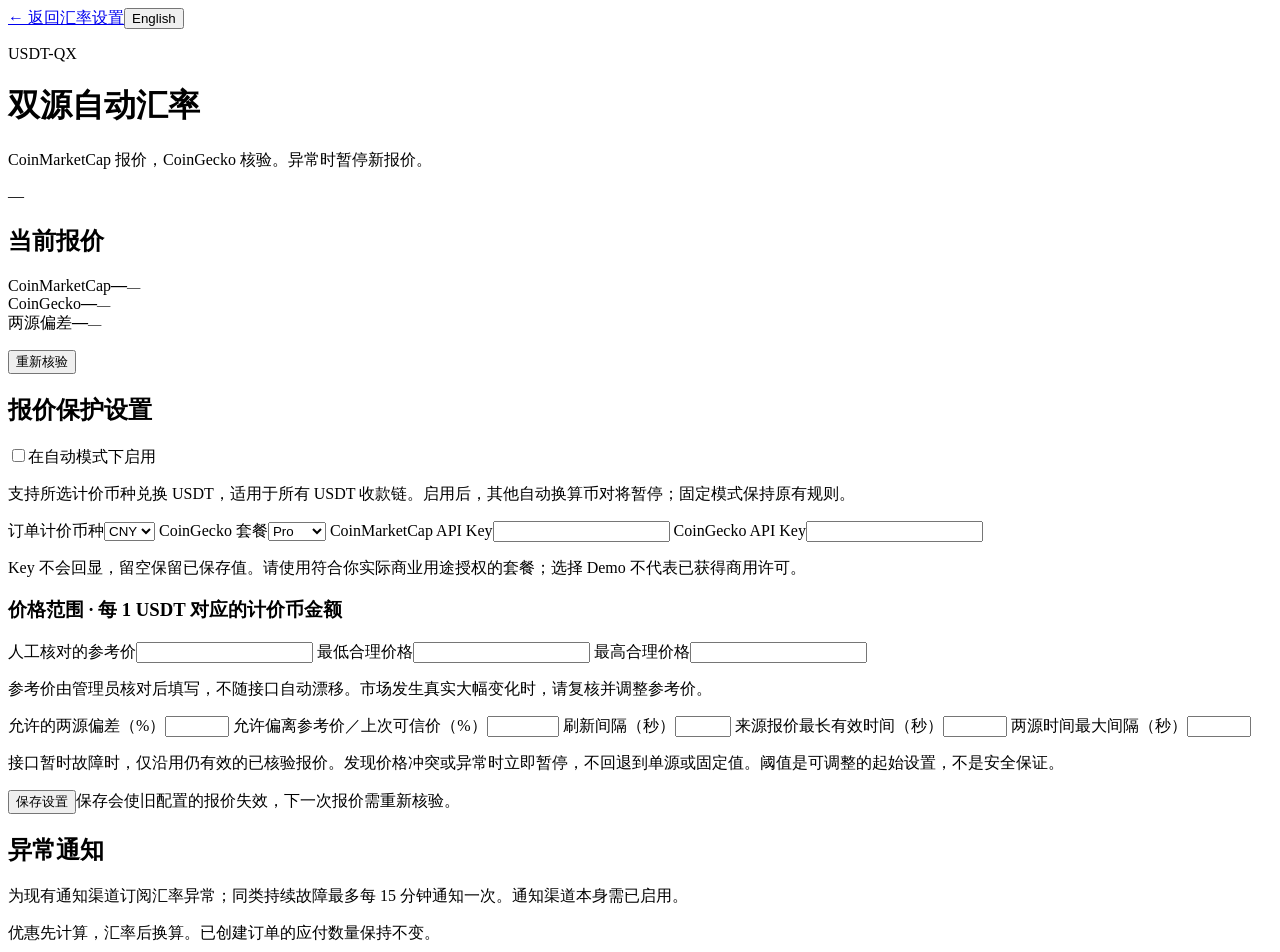
==== src/www/qx-rate-guard.html @ 114186f1 "feat: verify USDT quotes against two providers before accepting payment orders" ====
<!doctype html>
<html lang="zh-CN">
<head>
<meta charset="utf-8"><meta name="viewport" content="width=device-width,initial-scale=1"><meta name="color-scheme" content="light dark">
<title>USDT-QX · 双源汇率</title><link rel="stylesheet" href="/qx-rate-guard.css"><script type="module" src="/qx-rate-guard.js"></script>
</head>
<body>
<main>
<header><a href="/settings/pay" data-i18n="back">← 返回汇率设置</a><button id="language" type="button">English</button></header>
<div class="heading"><div><p class="eyebrow">USDT-QX</p><h1 data-i18n="title">双源自动汇率</h1><p class="muted" data-i18n="subtitle">CoinMarketCap 报价，CoinGecko 核验。异常时暂停新报价。</p></div><span class="badge" id="status">—</span></div>
<div id="notice" role="status" aria-live="polite"></div>
<section class="card"><h2 data-i18n="current">当前报价</h2><p id="mode-note" class="muted"></p><div class="quotes"><div><span>CoinMarketCap</span><strong id="primary">—</strong><small id="primary-time">—</small></div><div><span>CoinGecko</span><strong id="check">—</strong><small id="check-time">—</small></div><div><span data-i18n="spread">两源偏差</span><strong id="spread">—</strong><small id="expiry">—</small></div></div><p id="reason" class="warning"></p><p id="trusted" class="muted"></p><button id="refresh" type="button" data-i18n="refresh">重新核验</button></section>
<form id="policy" class="card">
<div class="section-heading"><h2 data-i18n="policy">报价保护设置</h2><label class="toggle"><input id="enabled" name="enabled" type="checkbox"><span data-i18n="enable">在自动模式下启用</span></label></div>
<p class="muted" data-i18n="scope">支持所选计价币种兑换 USDT，适用于所有 USDT 收款链。启用后，其他自动换算币对将暂停；固定模式保持原有规则。</p>
<div class="grid">
<label><span data-i18n="currency">订单计价币种</span><select name="currency"><option value="cny">CNY</option><option value="usd">USD</option></select></label>
<label><span data-i18n="plan">CoinGecko 套餐</span><select name="coingecko_plan"><option value="pro">Pro</option><option value="demo">Demo</option></select></label>
<label><span>CoinMarketCap API Key</span><input name="cmc_api_key" type="password" autocomplete="new-password" maxlength="256"><small id="cmc-key-state"></small></label>
<label><span>CoinGecko API Key</span><input name="coingecko_api_key" type="password" autocomplete="new-password" maxlength="256"><small id="cg-key-state"></small></label>
</div><p class="muted" data-i18n="keys">Key 不会回显，留空保留已保存值。请使用符合你实际商业用途授权的套餐；选择 Demo 不代表已获得商用许可。</p>
<h3 data-i18n="bounds">价格范围 · 每 1 USDT 对应的计价币金额</h3>
<div class="grid three">
<label><span data-i18n="reference">人工核对的参考价</span><input name="reference_price" type="number" min="0" step="any" required></label>
<label><span data-i18n="min">最低合理价格</span><input name="min_price" type="number" min="0" step="any" required></label>
<label><span data-i18n="max">最高合理价格</span><input name="max_price" type="number" min="0" step="any" required></label>
</div><p class="muted" data-i18n="referenceNote">参考价由管理员核对后填写，不随接口自动漂移。市场发生真实大幅变化时，请复核并调整参考价。</p>
<div class="grid">
<label><span data-i18n="maxSpread">允许的两源偏差（%）</span><input name="max_spread_percent" type="number" min="0.01" max="5" step="0.01" required></label>
<label><span data-i18n="maxJump">允许偏离参考价／上次可信价（%）</span><input name="max_jump_percent" type="number" min="0.01" max="10" step="0.01" required></label>
<label><span data-i18n="interval">刷新间隔（秒）</span><input name="refresh_seconds" type="number" min="60" max="600" step="1" required></label>
<label><span data-i18n="maxAge">来源报价最长有效时间（秒）</span><input name="max_age_seconds" type="number" min="60" max="1800" step="1" required></label>
<label><span data-i18n="skew">两源时间最大间隔（秒）</span><input name="max_time_skew_seconds" type="number" min="1" max="1800" step="1" required></label>
</div><p class="muted" data-i18n="failureNote">接口暂时故障时，仅沿用仍有效的已核验报价。发现价格冲突或异常时立即暂停，不回退到单源或固定值。阈值是可调整的起始设置，不是安全保证。</p>
<div class="actions"><button type="submit" class="primary" data-i18n="save">保存设置</button><span class="muted" data-i18n="saveNote">保存会使旧配置的报价失效，下一次报价需重新核验。</span></div>
</form>
<section class="card"><h2 data-i18n="alerts">异常通知</h2><p class="muted" data-i18n="alertsNote">为现有通知渠道订阅汇率异常；同类持续故障最多每 15 分钟通知一次。通知渠道本身需已启用。</p><div id="channels"></div></section>
<footer data-i18n="footer">优惠先计算，汇率后换算。已创建订单的应付数量保持不变。</footer>
</main>
</body></html>
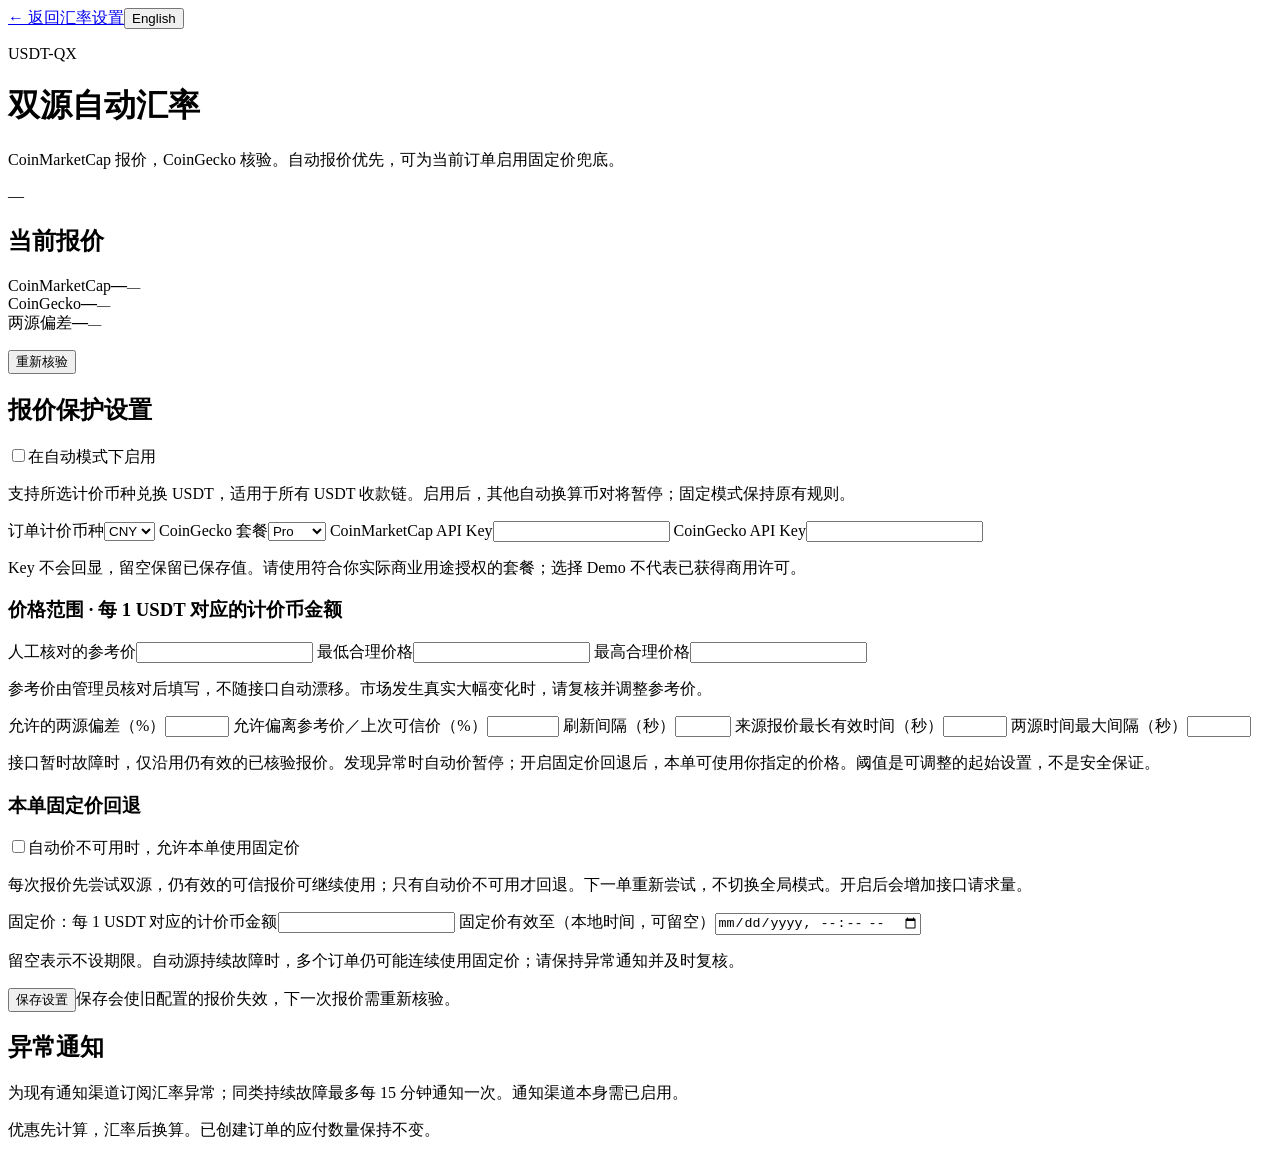
==== commit 52a49246: "feat: add per-order fixed rate fallback and administrator MFA" ====
--- a/src/www/qx-rate-guard.html
+++ b/src/www/qx-rate-guard.html
@@ -7,7 +7,7 @@
 <body>
 <main>
 <header><a href="/settings/pay" data-i18n="back">← 返回汇率设置</a><button id="language" type="button">English</button></header>
-<div class="heading"><div><p class="eyebrow">USDT-QX</p><h1 data-i18n="title">双源自动汇率</h1><p class="muted" data-i18n="subtitle">CoinMarketCap 报价，CoinGecko 核验。异常时暂停新报价。</p></div><span class="badge" id="status">—</span></div>
+<div class="heading"><div><p class="eyebrow">USDT-QX</p><h1 data-i18n="title">双源自动汇率</h1><p class="muted" data-i18n="subtitle">CoinMarketCap 报价，CoinGecko 核验。自动报价优先，可为当前订单启用固定价兜底。</p></div><span class="badge" id="status">—</span></div>
 <div id="notice" role="status" aria-live="polite"></div>
 <section class="card"><h2 data-i18n="current">当前报价</h2><p id="mode-note" class="muted"></p><div class="quotes"><div><span>CoinMarketCap</span><strong id="primary">—</strong><small id="primary-time">—</small></div><div><span>CoinGecko</span><strong id="check">—</strong><small id="check-time">—</small></div><div><span data-i18n="spread">两源偏差</span><strong id="spread">—</strong><small id="expiry">—</small></div></div><p id="reason" class="warning"></p><p id="trusted" class="muted"></p><button id="refresh" type="button" data-i18n="refresh">重新核验</button></section>
 <form id="policy" class="card">
@@ -31,7 +31,14 @@
 <label><span data-i18n="interval">刷新间隔（秒）</span><input name="refresh_seconds" type="number" min="60" max="600" step="1" required></label>
 <label><span data-i18n="maxAge">来源报价最长有效时间（秒）</span><input name="max_age_seconds" type="number" min="60" max="1800" step="1" required></label>
 <label><span data-i18n="skew">两源时间最大间隔（秒）</span><input name="max_time_skew_seconds" type="number" min="1" max="1800" step="1" required></label>
-</div><p class="muted" data-i18n="failureNote">接口暂时故障时，仅沿用仍有效的已核验报价。发现价格冲突或异常时立即暂停，不回退到单源或固定值。阈值是可调整的起始设置，不是安全保证。</p>
+</div><p class="muted" data-i18n="failureNote">接口暂时故障时，仅沿用仍有效的已核验报价。发现异常时自动价暂停；开启固定价回退后，本单可使用你指定的价格。阈值是可调整的起始设置，不是安全保证。</p>
+<h3 data-i18n="fallbackTitle">本单固定价回退</h3>
+<label class="toggle"><input name="fallback_enabled" type="checkbox"><span data-i18n="fallbackEnable">自动价不可用时，允许本单使用固定价</span></label>
+<p class="muted" data-i18n="fallbackNote">每次报价先尝试双源，仍有效的可信报价可继续使用；只有自动价不可用才回退。下一单重新尝试，不切换全局模式。开启后会增加接口请求量。</p>
+<div class="grid">
+<label><span data-i18n="fallbackPrice">固定价：每 1 USDT 对应的计价币金额</span><input name="fallback_price" type="number" min="0" step="any"></label>
+<label><span data-i18n="fallbackExpiry">固定价有效至（本地时间，可留空）</span><input name="fallback_expires_at" type="datetime-local"></label>
+</div><p class="muted" data-i18n="fallbackExpiryNote">留空表示不设期限。自动源持续故障时，多个订单仍可能连续使用固定价；请保持异常通知并及时复核。</p>
 <div class="actions"><button type="submit" class="primary" data-i18n="save">保存设置</button><span class="muted" data-i18n="saveNote">保存会使旧配置的报价失效，下一次报价需重新核验。</span></div>
 </form>
 <section class="card"><h2 data-i18n="alerts">异常通知</h2><p class="muted" data-i18n="alertsNote">为现有通知渠道订阅汇率异常；同类持续故障最多每 15 分钟通知一次。通知渠道本身需已启用。</p><div id="channels"></div></section>
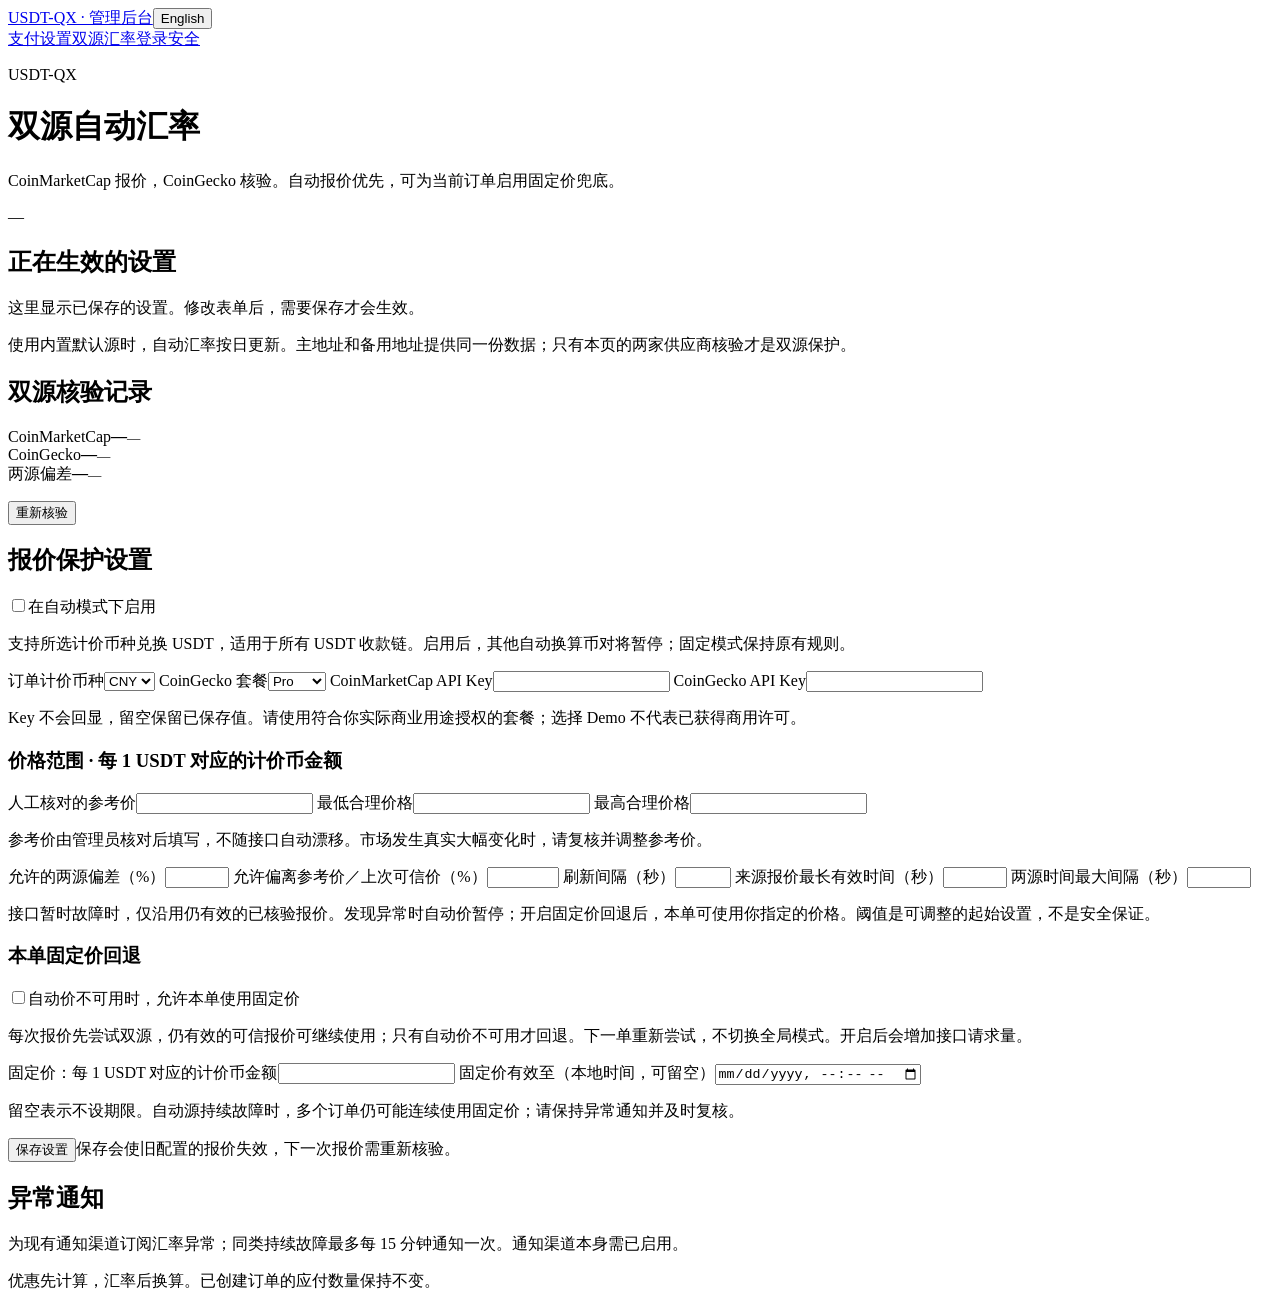
==== commit 3dee7363: "fix: improve rate fallback, RPC diagnostics and admin navigation" ====
--- a/src/www/qx-rate-guard.html
+++ b/src/www/qx-rate-guard.html
@@ -6,10 +6,12 @@
 </head>
 <body>
 <main>
-<header><a href="/settings/pay" data-i18n="back">← 返回汇率设置</a><button id="language" type="button">English</button></header>
+<header><a class="brand-link" href="/dashboard" data-i18n="navHome">USDT-QX · 管理后台</a><button id="language" type="button">English</button></header>
+<nav class="settings-nav"><a href="/settings/pay" data-i18n="navPay">支付设置</a><a href="/qx-rate-guard.html" aria-current="page" data-i18n="navRates">双源汇率</a><a href="/qx-security.html" data-i18n="navSecurity">登录安全</a></nav>
 <div class="heading"><div><p class="eyebrow">USDT-QX</p><h1 data-i18n="title">双源自动汇率</h1><p class="muted" data-i18n="subtitle">CoinMarketCap 报价，CoinGecko 核验。自动报价优先，可为当前订单启用固定价兜底。</p></div><span class="badge" id="status">—</span></div>
 <div id="notice" role="status" aria-live="polite"></div>
-<section class="card"><h2 data-i18n="current">当前报价</h2><p id="mode-note" class="muted"></p><div class="quotes"><div><span>CoinMarketCap</span><strong id="primary">—</strong><small id="primary-time">—</small></div><div><span>CoinGecko</span><strong id="check">—</strong><small id="check-time">—</small></div><div><span data-i18n="spread">两源偏差</span><strong id="spread">—</strong><small id="expiry">—</small></div></div><p id="reason" class="warning"></p><p id="trusted" class="muted"></p><button id="refresh" type="button" data-i18n="refresh">重新核验</button></section>
+<section class="card mode-summary" aria-labelledby="mode-heading"><h2 id="mode-heading" data-i18n="effectiveTitle">正在生效的设置</h2><p id="mode-note"></p><p id="fallback-note" class="muted"></p><p class="muted" data-i18n="savedState">这里显示已保存的设置。修改表单后，需要保存才会生效。</p><div id="setup-guide" hidden><h3 data-i18n="setupTitle">启用双源还需要</h3><ol id="setup-steps"></ol></div><p class="muted source-note" data-i18n="sourceNote">使用内置默认源时，自动汇率按日更新。主地址和备用地址提供同一份数据；只有本页的两家供应商核验才是双源保护。</p></section>
+<section class="card"><h2 data-i18n="current">双源核验记录</h2><p id="quotes-note" class="muted"></p><div id="quote-values"><div class="quotes"><div><span>CoinMarketCap</span><strong id="primary">—</strong><small id="primary-time">—</small></div><div><span>CoinGecko</span><strong id="check">—</strong><small id="check-time">—</small></div><div><span data-i18n="spread">两源偏差</span><strong id="spread">—</strong><small id="expiry">—</small></div></div><p id="trusted" class="muted"></p></div><p id="reason" class="warning"></p><button id="refresh" type="button" data-i18n="refresh">重新核验</button></section>
 <form id="policy" class="card">
 <div class="section-heading"><h2 data-i18n="policy">报价保护设置</h2><label class="toggle"><input id="enabled" name="enabled" type="checkbox"><span data-i18n="enable">在自动模式下启用</span></label></div>
 <p class="muted" data-i18n="scope">支持所选计价币种兑换 USDT，适用于所有 USDT 收款链。启用后，其他自动换算币对将暂停；固定模式保持原有规则。</p>
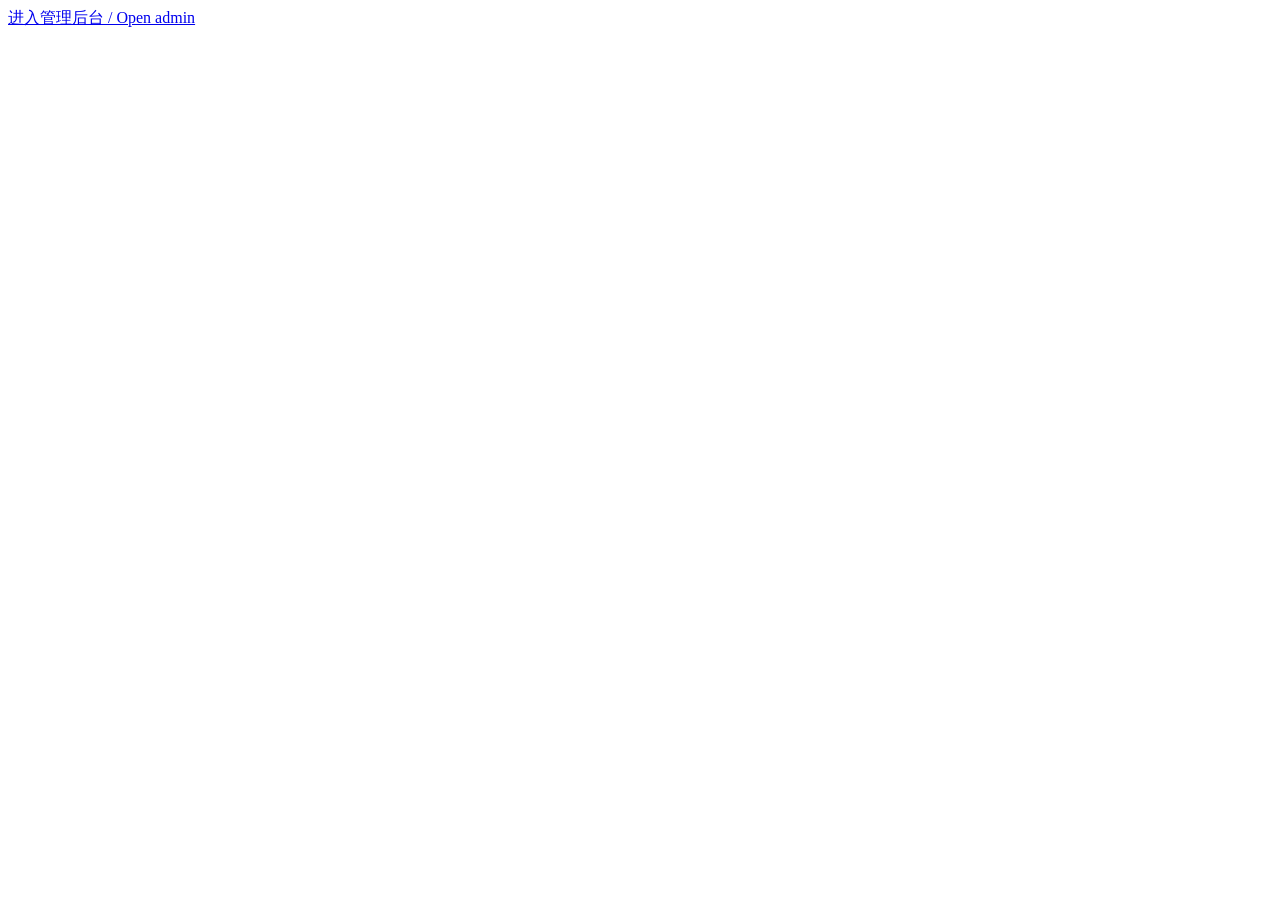
==== commit 7dd257df: "fix: keep gateway settings inside admin navigation" ====
--- a/src/www/qx-rate-guard.html
+++ b/src/www/qx-rate-guard.html
@@ -1,49 +1,2 @@
 <!doctype html>
-<html lang="zh-CN">
-<head>
-<meta charset="utf-8"><meta name="viewport" content="width=device-width,initial-scale=1"><meta name="color-scheme" content="light dark">
-<title>USDT-QX · 双源汇率</title><link rel="stylesheet" href="/qx-rate-guard.css"><script type="module" src="/qx-rate-guard.js"></script>
-</head>
-<body>
-<main>
-<header><a class="brand-link" href="/dashboard" data-i18n="navHome">USDT-QX · 管理后台</a><button id="language" type="button">English</button></header>
-<nav class="settings-nav"><a href="/settings/pay" data-i18n="navPay">支付设置</a><a href="/qx-rate-guard.html" aria-current="page" data-i18n="navRates">双源汇率</a><a href="/qx-security.html" data-i18n="navSecurity">登录安全</a></nav>
-<div class="heading"><div><p class="eyebrow">USDT-QX</p><h1 data-i18n="title">双源自动汇率</h1><p class="muted" data-i18n="subtitle">CoinMarketCap 报价，CoinGecko 核验。自动报价优先，可为当前订单启用固定价兜底。</p></div><span class="badge" id="status">—</span></div>
-<div id="notice" role="status" aria-live="polite"></div>
-<section class="card mode-summary" aria-labelledby="mode-heading"><h2 id="mode-heading" data-i18n="effectiveTitle">正在生效的设置</h2><p id="mode-note"></p><p id="fallback-note" class="muted"></p><p class="muted" data-i18n="savedState">这里显示已保存的设置。修改表单后，需要保存才会生效。</p><div id="setup-guide" hidden><h3 data-i18n="setupTitle">启用双源还需要</h3><ol id="setup-steps"></ol></div><p class="muted source-note" data-i18n="sourceNote">使用内置默认源时，自动汇率按日更新。主地址和备用地址提供同一份数据；只有本页的两家供应商核验才是双源保护。</p></section>
-<section class="card"><h2 data-i18n="current">双源核验记录</h2><p id="quotes-note" class="muted"></p><div id="quote-values"><div class="quotes"><div><span>CoinMarketCap</span><strong id="primary">—</strong><small id="primary-time">—</small></div><div><span>CoinGecko</span><strong id="check">—</strong><small id="check-time">—</small></div><div><span data-i18n="spread">两源偏差</span><strong id="spread">—</strong><small id="expiry">—</small></div></div><p id="trusted" class="muted"></p></div><p id="reason" class="warning"></p><button id="refresh" type="button" data-i18n="refresh">重新核验</button></section>
-<form id="policy" class="card">
-<div class="section-heading"><h2 data-i18n="policy">报价保护设置</h2><label class="toggle"><input id="enabled" name="enabled" type="checkbox"><span data-i18n="enable">在自动模式下启用</span></label></div>
-<p class="muted" data-i18n="scope">支持所选计价币种兑换 USDT，适用于所有 USDT 收款链。启用后，其他自动换算币对将暂停；固定模式保持原有规则。</p>
-<div class="grid">
-<label><span data-i18n="currency">订单计价币种</span><select name="currency"><option value="cny">CNY</option><option value="usd">USD</option></select></label>
-<label><span data-i18n="plan">CoinGecko 套餐</span><select name="coingecko_plan"><option value="pro">Pro</option><option value="demo">Demo</option></select></label>
-<label><span>CoinMarketCap API Key</span><input name="cmc_api_key" type="password" autocomplete="new-password" maxlength="256"><small id="cmc-key-state"></small></label>
-<label><span>CoinGecko API Key</span><input name="coingecko_api_key" type="password" autocomplete="new-password" maxlength="256"><small id="cg-key-state"></small></label>
-</div><p class="muted" data-i18n="keys">Key 不会回显，留空保留已保存值。请使用符合你实际商业用途授权的套餐；选择 Demo 不代表已获得商用许可。</p>
-<h3 data-i18n="bounds">价格范围 · 每 1 USDT 对应的计价币金额</h3>
-<div class="grid three">
-<label><span data-i18n="reference">人工核对的参考价</span><input name="reference_price" type="number" min="0" step="any" required></label>
-<label><span data-i18n="min">最低合理价格</span><input name="min_price" type="number" min="0" step="any" required></label>
-<label><span data-i18n="max">最高合理价格</span><input name="max_price" type="number" min="0" step="any" required></label>
-</div><p class="muted" data-i18n="referenceNote">参考价由管理员核对后填写，不随接口自动漂移。市场发生真实大幅变化时，请复核并调整参考价。</p>
-<div class="grid">
-<label><span data-i18n="maxSpread">允许的两源偏差（%）</span><input name="max_spread_percent" type="number" min="0.01" max="5" step="0.01" required></label>
-<label><span data-i18n="maxJump">允许偏离参考价／上次可信价（%）</span><input name="max_jump_percent" type="number" min="0.01" max="10" step="0.01" required></label>
-<label><span data-i18n="interval">刷新间隔（秒）</span><input name="refresh_seconds" type="number" min="60" max="600" step="1" required></label>
-<label><span data-i18n="maxAge">来源报价最长有效时间（秒）</span><input name="max_age_seconds" type="number" min="60" max="1800" step="1" required></label>
-<label><span data-i18n="skew">两源时间最大间隔（秒）</span><input name="max_time_skew_seconds" type="number" min="1" max="1800" step="1" required></label>
-</div><p class="muted" data-i18n="failureNote">接口暂时故障时，仅沿用仍有效的已核验报价。发现异常时自动价暂停；开启固定价回退后，本单可使用你指定的价格。阈值是可调整的起始设置，不是安全保证。</p>
-<h3 data-i18n="fallbackTitle">本单固定价回退</h3>
-<label class="toggle"><input name="fallback_enabled" type="checkbox"><span data-i18n="fallbackEnable">自动价不可用时，允许本单使用固定价</span></label>
-<p class="muted" data-i18n="fallbackNote">每次报价先尝试双源，仍有效的可信报价可继续使用；只有自动价不可用才回退。下一单重新尝试，不切换全局模式。开启后会增加接口请求量。</p>
-<div class="grid">
-<label><span data-i18n="fallbackPrice">固定价：每 1 USDT 对应的计价币金额</span><input name="fallback_price" type="number" min="0" step="any"></label>
-<label><span data-i18n="fallbackExpiry">固定价有效至（本地时间，可留空）</span><input name="fallback_expires_at" type="datetime-local"></label>
-</div><p class="muted" data-i18n="fallbackExpiryNote">留空表示不设期限。自动源持续故障时，多个订单仍可能连续使用固定价；请保持异常通知并及时复核。</p>
-<div class="actions"><button type="submit" class="primary" data-i18n="save">保存设置</button><span class="muted" data-i18n="saveNote">保存会使旧配置的报价失效，下一次报价需重新核验。</span></div>
-</form>
-<section class="card"><h2 data-i18n="alerts">异常通知</h2><p class="muted" data-i18n="alertsNote">为现有通知渠道订阅汇率异常；同类持续故障最多每 15 分钟通知一次。通知渠道本身需已启用。</p><div id="channels"></div></section>
-<footer data-i18n="footer">优惠先计算，汇率后换算。已创建订单的应付数量保持不变。</footer>
-</main>
-</body></html>
+<html lang="zh-CN"><head><meta charset="utf-8"><meta name="viewport" content="width=device-width,initial-scale=1"><title>USDT-QX</title><script type="module" src="/qx-admin-legacy.js"></script></head><body><a href="/settings/verified-rates">进入管理后台 / Open admin</a></body></html>
